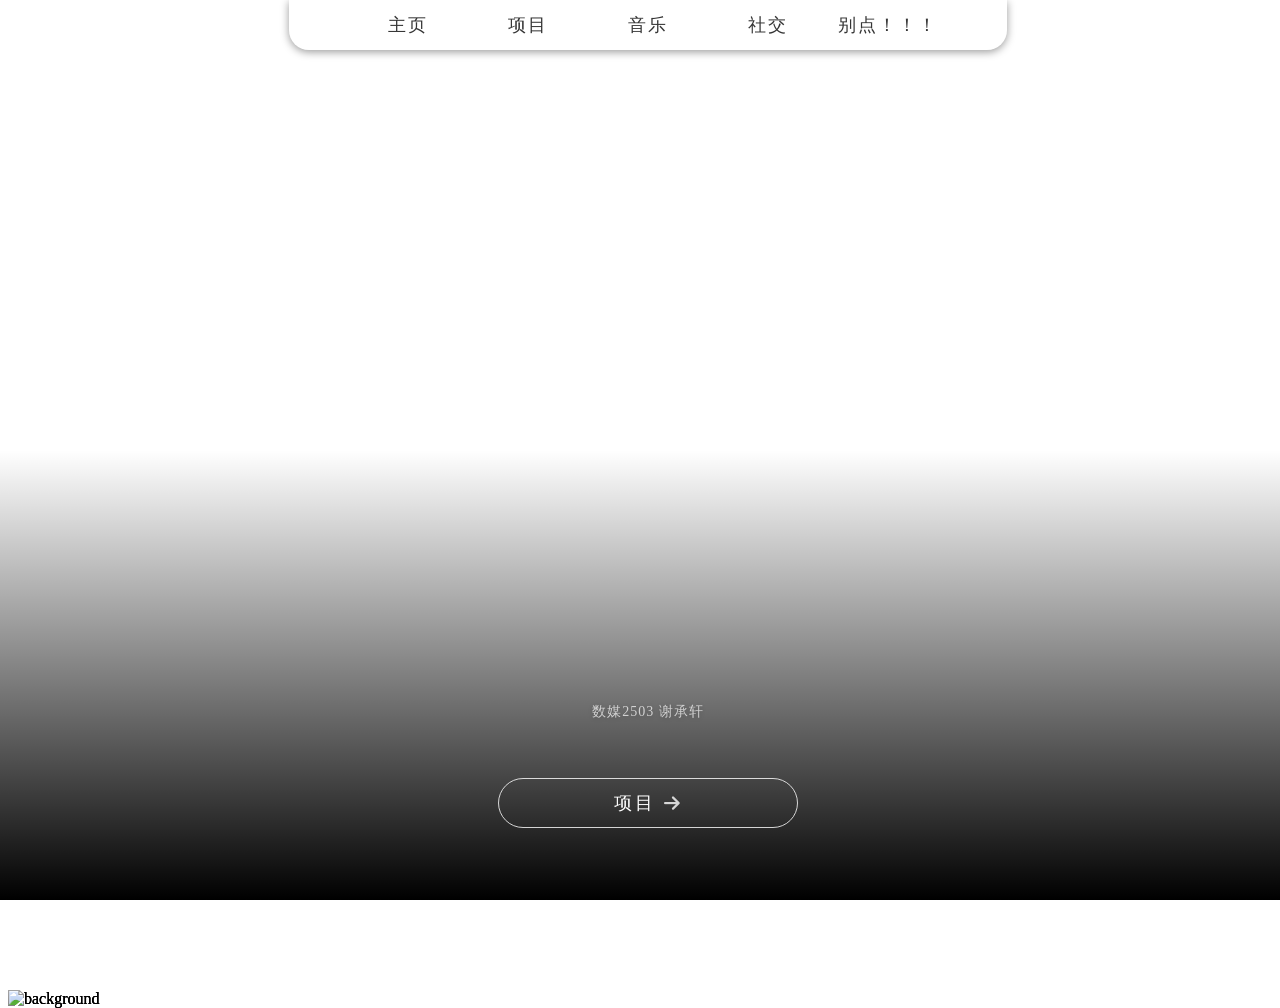
==== index.html @ 0b9d170b "01 001" ====
<!DOCTYPE html>
<html lang="en">
<head>
  <meta charset="UTF-8">
  <meta name="viewport" content="width=device-width, initial-scale=1.0">
  <title>个人作品</title>
  <link rel="stylesheet" href="https://cdnjs.cloudflare.com/ajax/libs/font-awesome/6.0.0-beta3/css/all.min.css">
   <link rel="stylesheet" href="styles.css">
</head>
<body>
  <header>
    <nav>
      <a class="nav-shouye" href="index.html" style="text-decoration: none">主页</a>
      <a class="nav-items" href="home.html" style="text-decoration: none">项目</a>
      <a class="nav-items" href="contact.html" style="text-decoration: none">音乐</a>
      <a class="nav-items" href="home - 1.html" style="text-decoration: none">社交</a>
      <a class="nav-items" href="wenjuan.html" style="text-decoration: none">别点！！！</a>
    </nav>
  </header>
  <div class="content">
    <img src="img/bac 3.png" alt="background" class="back-3">

    <div class="title">
      <h3>My Portfolio</h3>
      <h1>WELCOME</h1>
    </div>
    <img src="img/bac 2.2.png" alt="background" class="back-2">
    <img src="img/bac 1.png" alt="background" class="back-1">
    <div class="info-wrap">
      <p>
        数媒2503 谢承轩
      </p>
    </div>
    <div class="anniu">
      <button>
        <a class="xiangmu" href="home.html" style="color: rgba(255,255,255,1.00);text-decoration: none">项目</a> 
        <i class="fa-solid fa-arrow-right"></i>
      </button>
    </div>

    <div class="slider">
<!--箭头-->
      <i class="fa-solid fa-chevron-left"></i>
      <i class="fa-solid fa-chevron-right"></i>
    </div>
  </div>
  
</body>
</html>
---- styles.css ----
@import url('https://fonts.googleapis.com/css2?family=Inter:ital,opsz,wght@0,14..32,100..900;1,14..32,100..900&display=swap');
<!--引入谷歌字体-->
* {
  padding: 0;
  margin: 0;
  border: none;
  outline: none;
  font-family: "Inter", sans-serif;
}
/* <!--统一样式-->*/
body {
  background-image:url("img/bac 4.png");
  background-size: cover;
  background-position: top;
  background-repeat: no-repeat;
  overflow: hidden;
}
/*cover：等比缩放铺满屏幕
overflow: hidden：禁止滚动*/
body::after {
  content: '';
  position: absolute;
  top: 0;
  bottom: 0;
  right: 0;
  left: 0;
  background: linear-gradient(transparent 50%, rgb(0, 0, 0));
}
/*从上到下颜色过渡*/
.content img {
  position: absolute;
  bottom: -12%;
}
header {
  position: absolute;
  top: 0;
  z-index: 1;
  width: 100%;
  display: flex;
  justify-content: center;
  align-items: center;
}
/*导航栏剧中*/
nav {
  display: flex;
  align-items: center;
  gap: 10px;
  padding: 10px 5%;
  background-color: rgba(255, 255, 255, 0.2);
  height: 30px;
  border-bottom-left-radius: 20px;
  border-bottom-right-radius: 20px;
  backdrop-filter: blur(5px);
  box-shadow: 0 2px 8px rgba(0, 0, 0, 0.4);
}
/* 玻璃材质 底部圆角 阴影*/
nav a {
  font-size: 18px;
  font-weight: 500;
  letter-spacing: 2px;
  color: rgb(53, 53, 53);
  width: 110px;
  text-align: center;
  padding: 15px 0;
  border-bottom-left-radius: 20px;
  border-bottom-right-radius: 20px;
  cursor: pointer;
  transition: all 0.3s;
}
.active {
  background-color: rgba(255,255,255,1.00);
  color: white;
}
nav a:hover {
  background-color:rgba(255,255,255,1.00);
  color:black;
	/*鼠标未悬停保持默认色*/
}
nav:hover > a:not(:hover) {
  background-color: transparent;
  color: rgb(53, 53, 53);
}

.title {
  position: absolute;
  top: 40%;
  right: 50%;
  transform: translate(50%, -50%);
}
/*绝对居中*/

.title h3 {
  font-size: 1.5rem;
  font-weight: 400;
  letter-spacing: 15px;
  color: white;
  text-align: center;
}

.title h1 {
  font-size: 15rem;
  font-weight: 800;
  letter-spacing: 50px;
  text-transform: uppercase;
  color: white;
  text-align: center;
  margin: -20px 0;
}
/*大字展示*/

p {
  font-size: 14px;
  font-weight: 300;
  letter-spacing: 1px;
  line-height: 1.8;
  color: rgba(255, 255, 255, 0.7);
  width: 70%;
  text-align: center;
  text-shadow: 0 1px 5px rgba(0, 0, 0, 0.2);
}

.info-wrap {
  width: 100%;
  display: flex;
  justify-content: center;
  position: absolute;
  bottom: 18%;
  z-index: 1;
}

.anniu {
  position: absolute;
  bottom: 8%;
  display: flex;
  justify-content: center;
  width: 100%;
  z-index: 1;
}

.anniu button {
  font-size: 18px;
  font-weight: 400;
  letter-spacing: 3px;
  text-transform: uppercase;
  color: rgba(255, 255, 255, 0.8);
  background-color: transparent;
  border: 1px solid rgba(255, 255, 255, 0.8);
  border-radius: 50px;
  height: 50px;
  width: 300px;
  display: flex;
  align-items: center;
  justify-content: center;
  gap: 8px;
  transition: all 0.2s;
  cursor: pointer;
}

.anniu button:hover {
  background-color: rgba(255, 255, 255, 0.8);
  color:rgb(53, 53, 53);
}

.slider {
  position: absolute;
  top: 50%;
  width: 100%;
  display: flex;
  justify-content: space-between;
}
.slider i {
  padding: 0 5%;
  font-size: 36px;
  color: rgba(255, 255, 255, 0.4);
}
/*左右两侧箭头*/
/* Animations */
@keyframes bottomIn {
  from {
    transform: translateY(200px);
  }
  to {
    transform: translateY(0);
  }	
}
.back-1 {
  animation: bottomIn 1s ease-out forwards;
}

.back-2 {
  animation: bottomIn 1.3s ease-out forwards;
}

.back-3 {
  animation: bottomIn 1.5s ease-out forwards;
}
/*从下方进入动画*/
@keyframes bottomInText {
  from {
    transform: translateY(500px);
  }
  to {
    transform: translateY(0);
    opacity: 1;
  }
}

h3 {
  animation: bottomInText 1s ease-out forwards;
}

h1 {
  animation: bottomInText 1.2s ease-out forwards;
}

p {
  animation: bottomInText 1.2s ease-out forwards;
  animation-delay: 0.2s;
  opacity: 0;
}

button {
  animation: bottomInText 1.2s ease-out forwards;
  animation-delay: 0.3s;
  opacity: 0;
}
/*文字淡入 文字上浮动画；标题 段落 按钮依次出现*/
@keyframes backgroundImage {
  from {
    background-position: top;
  }
  to {
    background-position: 50% 14%;
  }
}

body {
  animation: backgroundImage 1.6s ease-out forwards;
}
/*背景下移*/
@keyframes topIn {
  from {
    transform: translateY(-100%);
    opacity: 0;
  }
  to {
    transform: translateY(0);
    opacity: 1;
  }
}

nav {
  animation: topIn 1.2s ease-out forwards;
}
/*导航栏下移*/
@keyframes zoomOut{
  from {
    transform: scale(1.5);
    opacity: 0;
  }
  to {
    transform: scale(1);
    opacity: 1;
  }
}
/*缩放进入*/
.slider {
  animation: zoomOut 1.2s ease-out forwards;
}
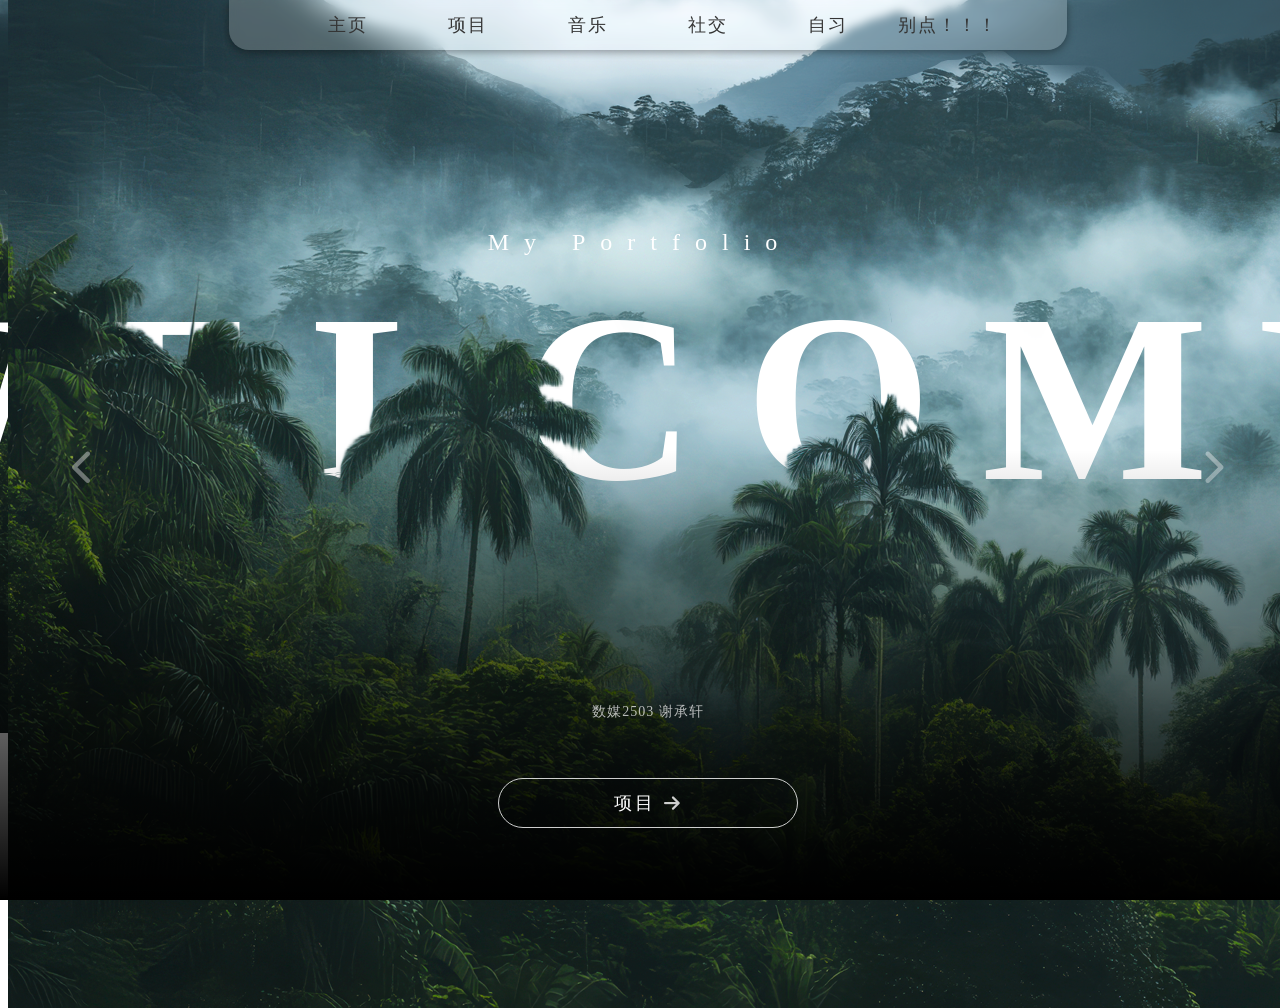
==== commit f9fe8cf5: "Add files via upload" ====
--- a/index.html
+++ b/index.html
@@ -14,6 +14,7 @@
       <a class="nav-items" href="home.html" style="text-decoration: none">项目</a>
       <a class="nav-items" href="contact.html" style="text-decoration: none">音乐</a>
       <a class="nav-items" href="home - 1.html" style="text-decoration: none">社交</a>
+      <a class="nav-items" href="zixi.html" style="text-decoration: none">自习</a>
       <a class="nav-items" href="wenjuan.html" style="text-decoration: none">别点！！！</a>
     </nav>
   </header>
